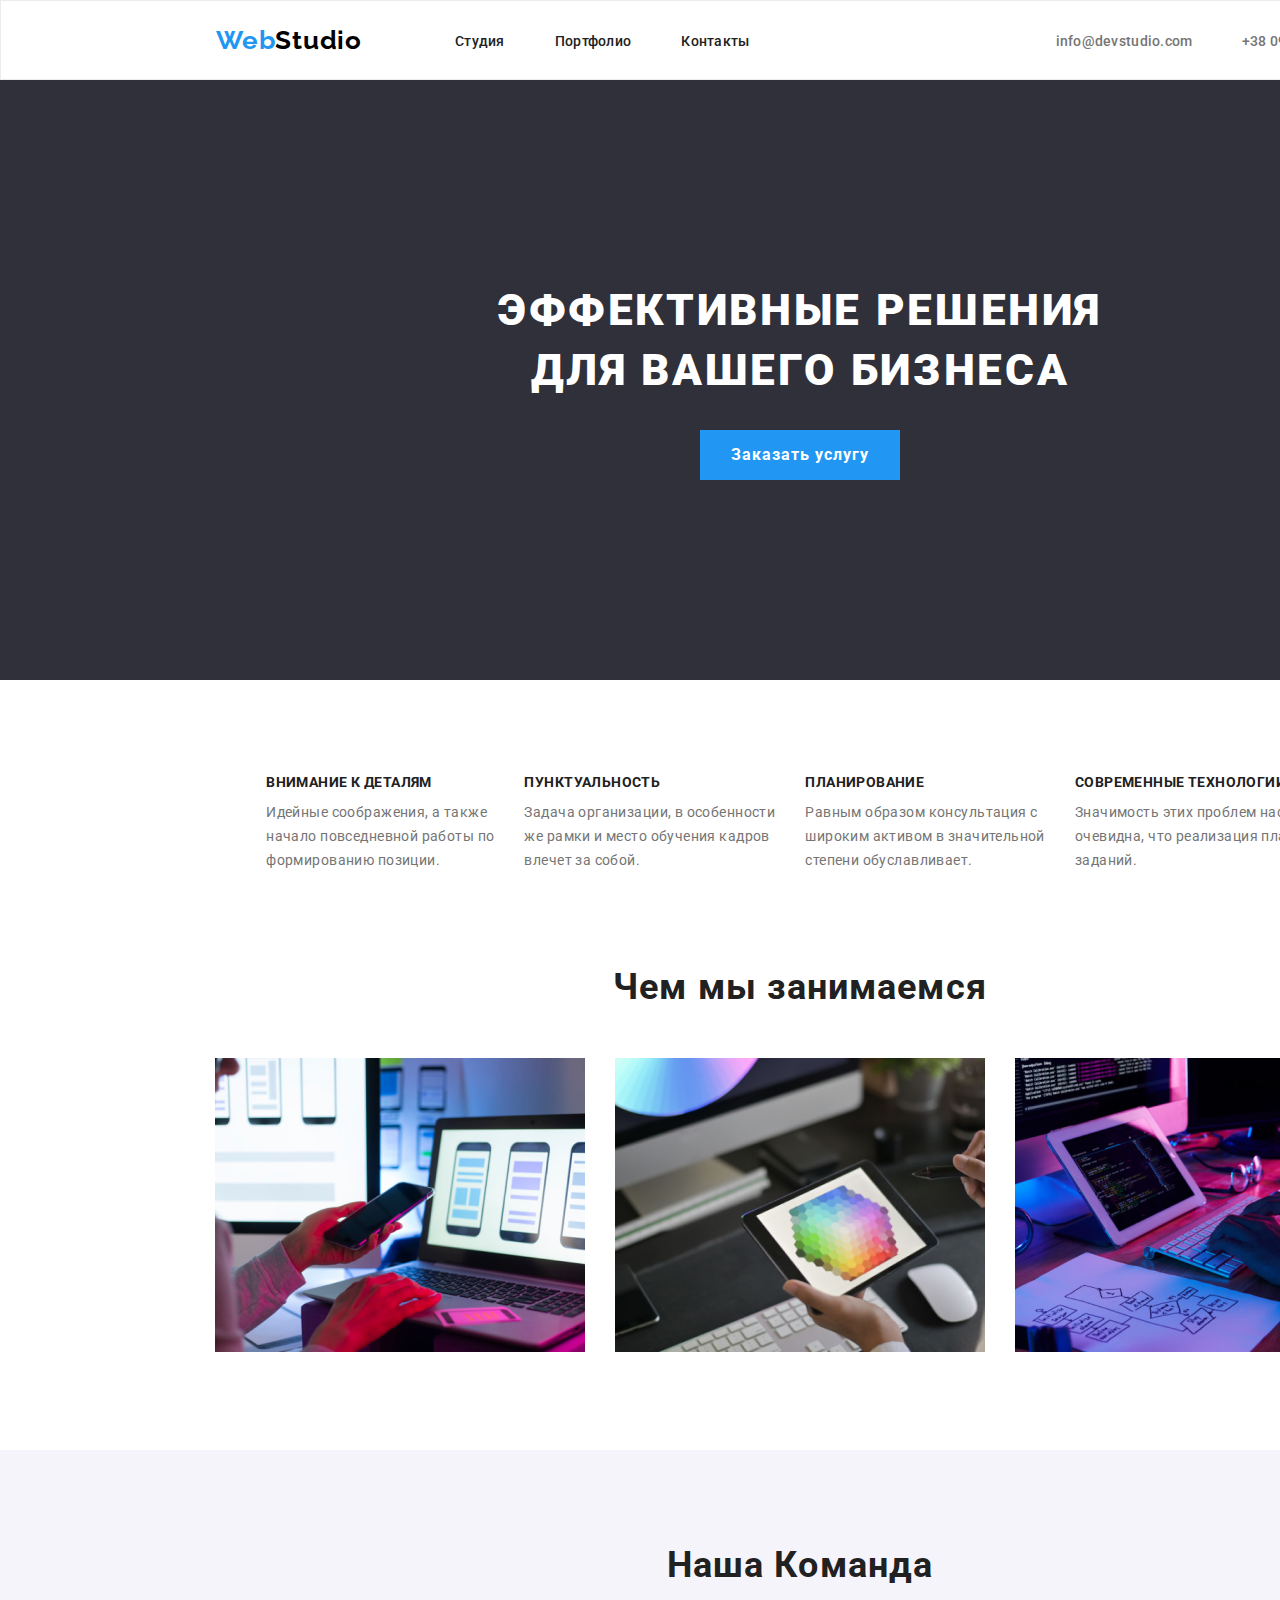
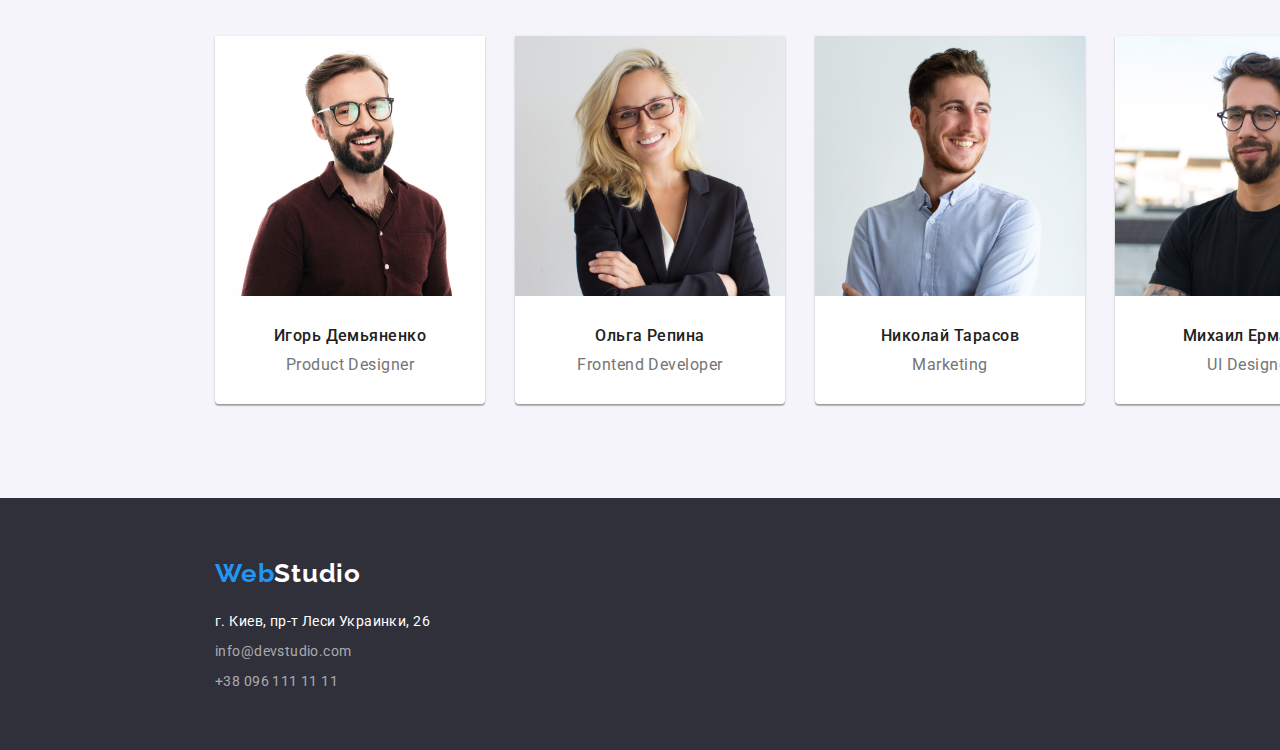
==== index.html @ d089cc6f "Added homework3" ====
<!DOCTYPE html>
<html lang="en">
<head>
    <meta charset="UTF-8">
    <meta name="viewport" content="width=device-width, initial-scale=1.0">
    <link href="./css/styles.css" rel="stylesheet">
    <link href="https://fonts.googleapis.com/css2?family=Roboto:wght@500&display=swap" rel="stylesheet">
    <link href="https://fonts.googleapis.com/css2?family=Oleo+Script&display=swap" rel="stylesheet">
    <link href="https://fonts.googleapis.com/css2?family=Raleway:wght@700&display=swap" rel="stylesheet">
    <link href="https://fonts.googleapis.com/css2?family=Raleway:wght@700&display=swap" rel="stylesheet">
    <link href="https://fonts.googleapis.com/css2?family=Roboto:wght@900&display=swap" rel="stylesheet">
    <link href="https://fonts.googleapis.com/css2?family=Roboto:wght@700;900&display=swap" rel="stylesheet">
    <title>Студия</title>
</head>
<body>
    <header class="flex-container">
        <nav class="nav">
            <div class="whole-logo">
            <a class="logo1" href="#">Web<span class="logo2">Studio</span></a>
            </div>
            <ul class="menu">
                <li class="flex-item"><a class="menu-item" href="./index.html">Студия</a></li>
                <li class="flex-item"><a class="menu-item" href="./portfolio.html">Портфолио</a></li>
                <li class="flex-item"><a class="menu-item" href="#">Контакты</a></li>
            </ul>
        </nav>
            <address class="adr">
                <a class="contact" href="mailto:info@devstudio.com">info@devstudio.com</a>
                <a class="contact" href="tel:+380961111111">+38 096 111 11 11</a>
            </address>
    </header>
    <main>
        <section class="intro-section">
            <h1 class="title-h1">Эффективные решения для вашего бизнеса</h1>
            <!-- <h1 class="title-h1">для вашего бизнеса</h1> -->
            <div class="service">
                <a class="sub-service" href="#">Заказать услугу</a>
            </div>
        </section>
        <section class="inform">
            <ul class="paragraph">
                <li class="sub-para">
                    <h3 class="title-h3">Внимание к деталям</h3>
                    <p class="text0">Идейные соображения, а также<br> начало повседневной работы по <br> формированию позиции.</p>
                </li>
                <li class="sub-para">
                    <h3 class="title-h3">Пунктуальность</h3>
                    <p class="text0">Задача организации, в особенности <br> же рамки и место обучения кадров <br> влечет за собой.</p>
                </li>
                <li class="sub-para">
                    <h3 class="title-h3">Планирование</h3>
                    <p class="text0">Равным образом консультация с <br> широким активом в значительной <br> степени обуславливает.</p>
                </li>
                <li class="sub-para">
                    <h3 class="title-h3">Современные технологии</h3>
                    <p class="text0">Значимость этих проблем настолько <br> очевидна, что реализация плановых <br> заданий.</p>
                </li>
            </ul>
        </section>
        <section>
            <h2 class="h21">Чем мы занимаемся</h2>
            <ul class="our-deals">
                <li class="images"><img src="./img/1img.png" alt="img1" width="370" height="294"></li>
                <li class="images"><img src="./img/2img.png" alt="img2" width="370" height="294"></li>
                <li class="images"><img src="./img/3img.png" alt="img3" width="370" height="294"></li>
            </ul>
        </section>
        <section class="team">
            <h2 class="h22">Наша Команда</h2>
            <ul class="our-team">
                <li class="team-member">
                    <img src="./img/p1.png" alt="Product Designer" width="270" height="260">
                    <p class="text1">Игорь Демьяненко</p>
                    <p class="text2">Product Designer</p>
                </li>
                <li class="team-member">
                    <img src="./img/p2.png" alt="Frontend Developer" width="270" height="260">
                    <p class="text1">Ольга Репина</p>
                    <p class="text2">Frontend Developer</p>
                </li class="team-member">
                <li class="team-member">
                    <img src="./img/p3.png" alt="Marketing" width="270" height="260">
                    <p class="text1">Николай Тарасов</p>
                    <p class="text2">Marketing</p>
                </li>
                <li class="team-member">
                    <img src="./img/p4.png" alt="UI Designer" width="270" height="260">
                    <p class="text1">Михаил Ермаков</p>
                    <p class="text2">UI Designer</p>
                </li>
            </ul>
        </section>
    </main>
<footer class="footer">
    <a class="logo1" href="#">Web<span class="logo3">Studio</span></a>
    <div>
    <address class="adr44">
        <p class="span1"><a class="footer-position" href="https://www.google.com/maps/place/Lesi+Ukrainky+Blvd,+26,+Kyiv,
        +02000/@50.4265482,30.5381875,18.25z/data=!4m5!3m4!1s0x40d4cf0e03
        3ecbe9:0x57a4dffefec77da0!8m2!3d50.4265807!4d30.5383859" target="_blank">г. Киев, пр-т Леси Украинки, 26</a></p>
        <p class="span1"><a class="footer-item" href="mailto:info@devstudio.com">info@devstudio.com</a></p>
        <p class="span1"><a class="footer-item" href="tel:+380961111111">+38 096 111 11 11</a></p>
    </address>
</div>
</footer>
</body>
</html>
---- css/styles.css ----
*{
    margin: 0;
    padding: 0;
    box-sizing: border-box;
}
:root{
  --accent-color: #2196F3;
  --main-color: #FFFFFF;
  --background-color: #E5E5E5;
  --second-color: #757575;
  --accent-font: 'Oleo Script', cursive;
  --main-font: 'Roboto', sans-serif;
  --logo-font: 'Raleway', sans-serif;
  --footer-color: #2F303A;
  --black-color: #212121;
  --button-color: #F5F4FA;
}

/* Стили к странице Студия */
body{
    font-family: var(--main-font);
    text-decoration: none;
    /* width: 1600px; */
}
.intro-section{
    display: flex;
    flex-direction: column;
    background: var(--footer-color);
    width: 1600px;
    height: 600px;
    align-items: center;
    justify-content: center;
    padding-top: 200px;
    padding-bottom: 200px;
}
.title-h1{
    text-align: center;
    width: 696px;
    height: 120px;
    font-weight: 900;
    font-size: 44px;
    line-height: 60px;
    letter-spacing: 0.06em;
    text-transform: uppercase;
    color: var(--main-color);
}
.service{
    text-align: center;
    margin-top: 30px;
    width: 200px;
    height: 50px;
    padding: 10px;
    background-color: var(--accent-color);
}
.sub-service{
    text-align: center;
    font-size: 16px;
    line-height: 30px;
    font-weight: 700;
    letter-spacing: 0.06em;
    color: var(--main-color);
}
.service:hover{
    border: 1px solid rgba(0, 0, 0, 0.15);
    box-shadow: 0px 4px 4px rgba(0, 0, 0, 0.15);
}
.title-h3{
    color: var(--black-color);
    font-weight: 700;
    font-size: 14px;
    line-height: 16px;
    letter-spacing: 0.03em;
    text-transform: uppercase;
}
.text0{
    color: var(--second-color);
    font-weight: 400;
    font-size: 14px;
    line-height: 24px;
    letter-spacing: 0.03em;
}

.h21,
.h22{
    height: 42px;
    margin-bottom: 50px;
    font-weight: 700;
    font-size: 36px; 
    line-height: 42px;
    font-style: normal;
    text-align: center;
    letter-spacing: 0.03em;
    color: var(--black-color);
}
.text1{
    font-weight: 500;
    font-size: 16px;
    line-height: 19px;
    letter-spacing: 0.03em;
    color: var(--black-color);
    margin-top: 30px;
    text-align: center;
}
.text2{
    font-size: 16px;
    line-height: 19px;
    letter-spacing: 0.03em;
    color: var(--second-color);
    margin-bottom: 30px;
    text-align: center;
    margin-top: 10px;
}
.footer{
    background: var(--footer-color);
    width: 1600px;
    height: 252px;
    padding-right: 1154px;
    display: flex;
    flex-direction: column;
    justify-content: space-between;
}
footer p:nth-child(n+2){
    margin-top: 9px;
}
footer a{
    margin-bottom: 20px;
}
a{
    text-decoration: none;
}
.logo1{
    font-family: var(--logo-font);
    color: var(--accent-color);
    font-size: 26px;
    line-height: 31px;
    font-weight: 700;
    letter-spacing: 0.03em;
}
.logo2{
    color: black;
    margin-right: 68px;
}
.logo3{
    color: var(--main-color);
}
.menu-item:hover{
    color: var(--accent-color);
}
.menu-item{
    font-family: var(--main-font);
    color: var(--black-color);
    font-style: normal;
    font-weight: 500;
    font-size: 14px;
    line-height: 16px;
    letter-spacing: 0.02em;
    text-decoration: none;
    margin-top: 32px;
    margin-bottom: 32px;
    margin-left: 25px;
    margin-right: 25px;
}
.contact{
    font-family: var(--main-font);
    color: var(--second-color);
    font-style: normal;
    font-weight: 500;
    font-size: 14px;
    line-height: 16px;
    letter-spacing: 0.02em;
    text-decoration: none;
    margin-top: 32px;
    margin-bottom: 32px;
}
.contact:hover{
    color: var(--accent-color);
}
.button:hover{
    background: #2196F3;
    box-shadow: 0px 3px 1px rgba(0, 0, 0, 0.1), 0px 1px 2px rgba(0, 0, 0, 0.08), 0px 2px 2px rgba(0, 0, 0, 0.12);
}
.button{
    padding: 6px;
    height: 38px;
    background: var(--button-color);
    border-radius: 4px;
    text-align: center;
    margin-right: 4px;
    margin-left: 4px;
}
.li1{
    width: 73px;
}
.li2{
    width: 128px;
}
.li3{
    width: 145px;
}
.li4{
    width: 103px;
}
.li5{
    width: 130px;
} 
.butt:hover{
    color: var(--main-color);
}
.butt{
    font-family: var(--main-font);
    color: var(--black-color);
    font-size: 16px;
    line-height: 26px;
    font-weight: 500;
}
.text{
    color: var(--black-color);
    width: 322px;
    height: 36px;
    font-family: var(--main-font);
    font-weight: 700;
    font-size: 18px;
    line-height: 36px;
    letter-spacing: 0.06em;
    margin-top: 20px;
    margin-right: 24px;
    margin-left: 24px;
    text-align: left;
}
.sub-text{
    font-family: var(--main-font);
    color: var(--second-color);
    width: 322px;
    height: 30px;
    font-style: normal;
    font-weight: 400;
    font-size: 16px;
    line-height: 30px;
    letter-spacing: 0.03em;
    margin-bottom: 20px;
    margin-right: 24px;
    margin-left: 24px;
    text-align: left;
}

.blank{
    background-color: var(--main-color);
    border: 1px solid #EEEEEE;
    list-style-type: none;
    width: 370px;
    height: 404px;
}
.span,
.span1{
    width: 231px;
    height: 21px;
    text-decoration: none;
    font-family: var(--main-font);
    font-style: normal;
    font-weight: 400;
    font-size: 14px;
    line-height: 24px;
    letter-spacing: 0.03em;
    text-align: left
}
.footer-item{
    color: rgba(255, 255, 255, 0.6);
    text-decoration: none;
}
.footer-position{
    color: var(--main-color);
    text-decoration: none;
}


/* Строение Шапки */
.flex-container{
    border: 1px solid #ECECEC;
    width: 1600px;
    height: 80px;
    display: flex;
    flex-direction: row;
    background: var(--main-color);
    padding-left: 215px;
    padding-right: 165px;
}
.nav{
    display: flex;
}
.whole-logo{
    display: flex;
    margin-top: 24px;
    margin-bottom: 25px;
}
.menu{
    display: flex;
    list-style-type: none;
    justify-content: space-between;
    margin-right: 281px;
}
.adr{
    width: 307px;
    display: flex;
    justify-content: space-between;
}
.flex-item{
    display: flex;
}

/* Кнопки фильтра */
.buttons{
    display: flex;
    justify-content: center;
    list-style-type: none;
}
.buttons-section{
    width: 1600px;
    height: 182px;
    display: flex;
    flex-direction: column;
    justify-content: center;
    padding-top: 50px ;
}
.content{
    width: 1600px;
    background-color: var(--main-color);
    padding-right: 215px;
    padding-left: 215px;
}
.content-section{
    height: 1310px;
    width: 1170px;
    display: flex;
    flex-wrap: wrap;
    justify-content: space-between;
}
.footer{
    padding-bottom: 60px;
    padding-left: 215px;
    padding-top: 60px;
}

main{
    width: 1600px;
}


/* Информационная панель */

.inform{
    width: 1600px;
    display: flex;
    justify-content: center;
    margin-top: 94px;
    margin-bottom: 94px;
}
.paragraph{
    display: flex;
    align-items: center;
    list-style-type: none;
}
.sub-para{
    text-align: left;
    margin-right: 30px;
}
.title-h3{
    margin-bottom: 10px;
}
.sub-para:last-child{
    margin-right: 0px;
}


/* Чем мы занимаемся */

.our-deals{
    display: flex;
    flex-direction: row;
    justify-content: center;
    list-style-type: none;
}
.images{
    margin-right: 30px;
    margin-bottom: 94px;
}
.images:last-child{
    margin-right: 0px;
}

/* НАША КОМАНДА */

.team{
    background: var(--button-color);
    padding-top: 94px;
}
.our-team{
    display: flex;
    list-style-type: none;
    justify-content: center;
}
.team-member{
    display: flex;
    flex-direction: column;
    align-items: center;
    width: 270px;
    height: 368px;
    background: #FFFFFF;
    box-shadow: 0px 1px 3px rgba(0, 0, 0, 0.12), 0px 1px 1px rgba(0, 0, 0, 0.14), 0px 2px 1px rgba(0, 0, 0, 0.2);
    border-radius: 0px 0px 4px 4px;
    margin-bottom: 94px;
    margin-right: 30px;
}
.team-member:last-child{
    margin-right: 0px;
}
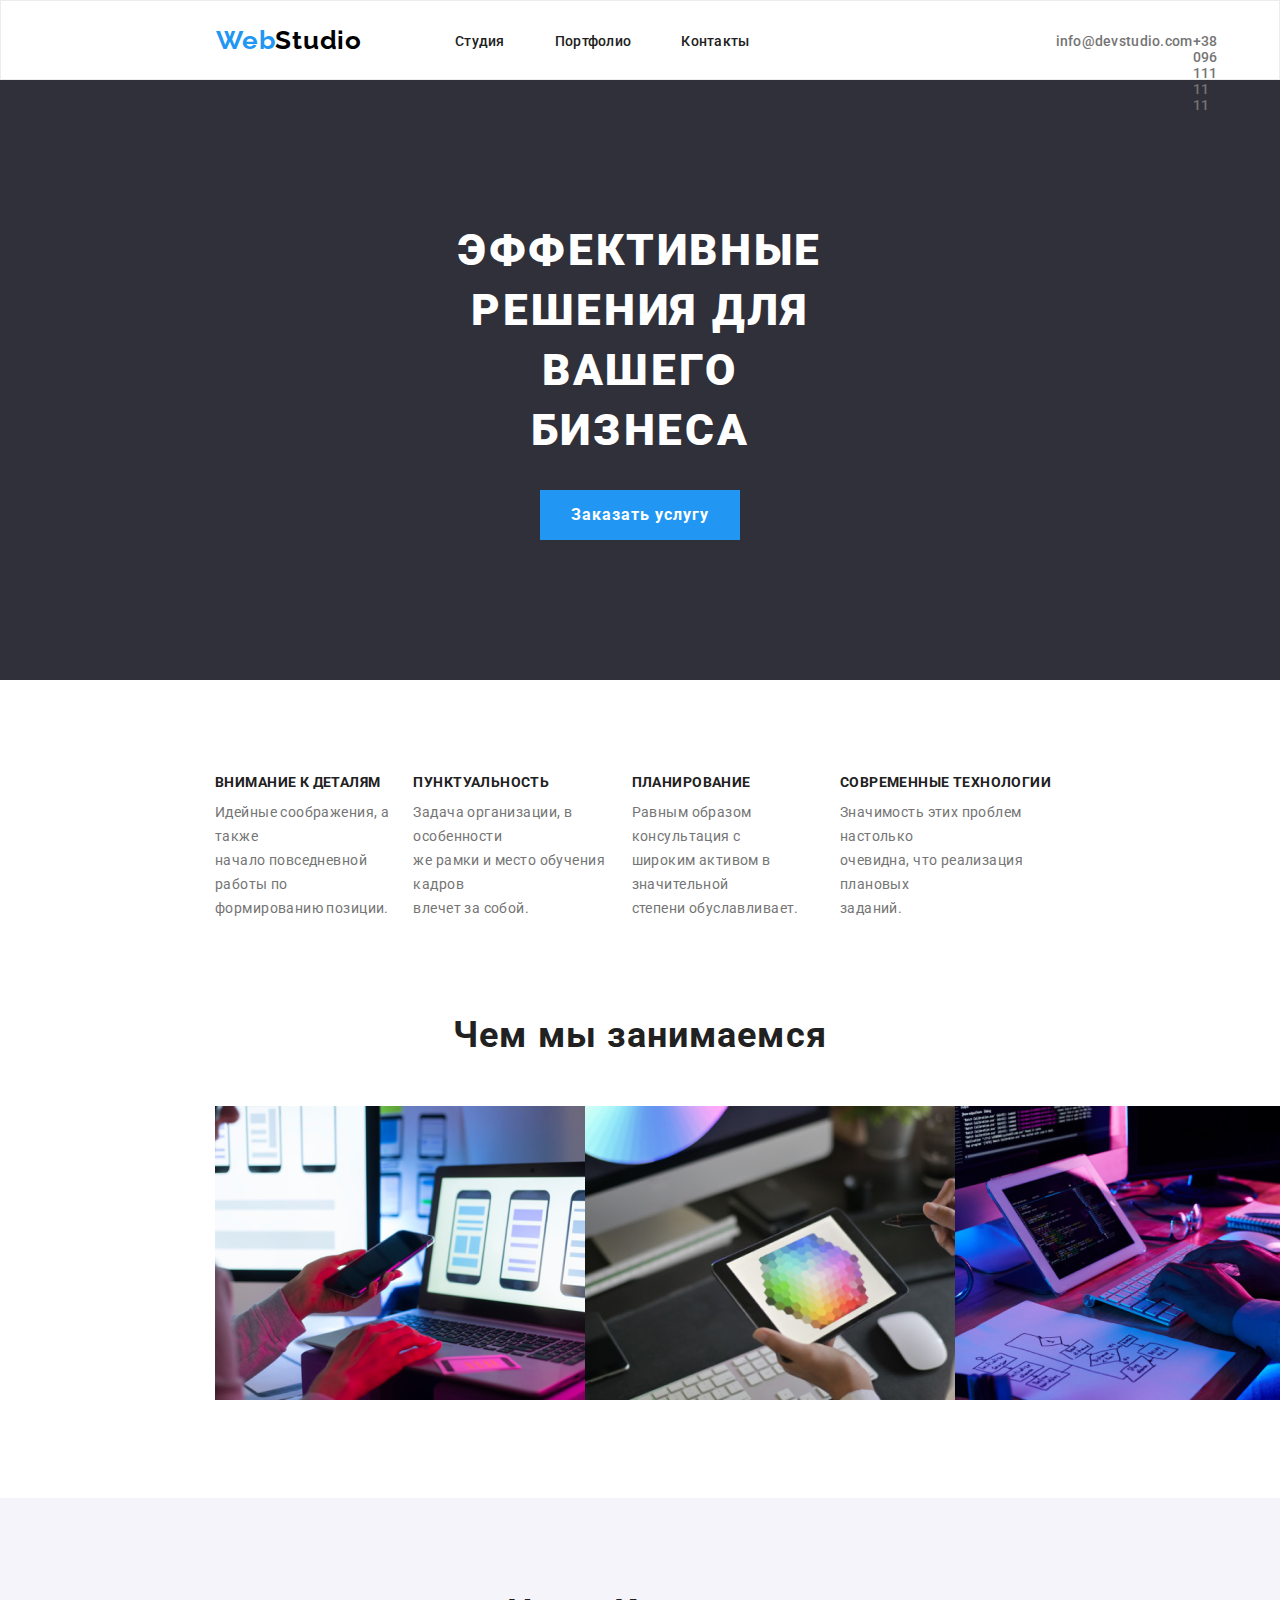
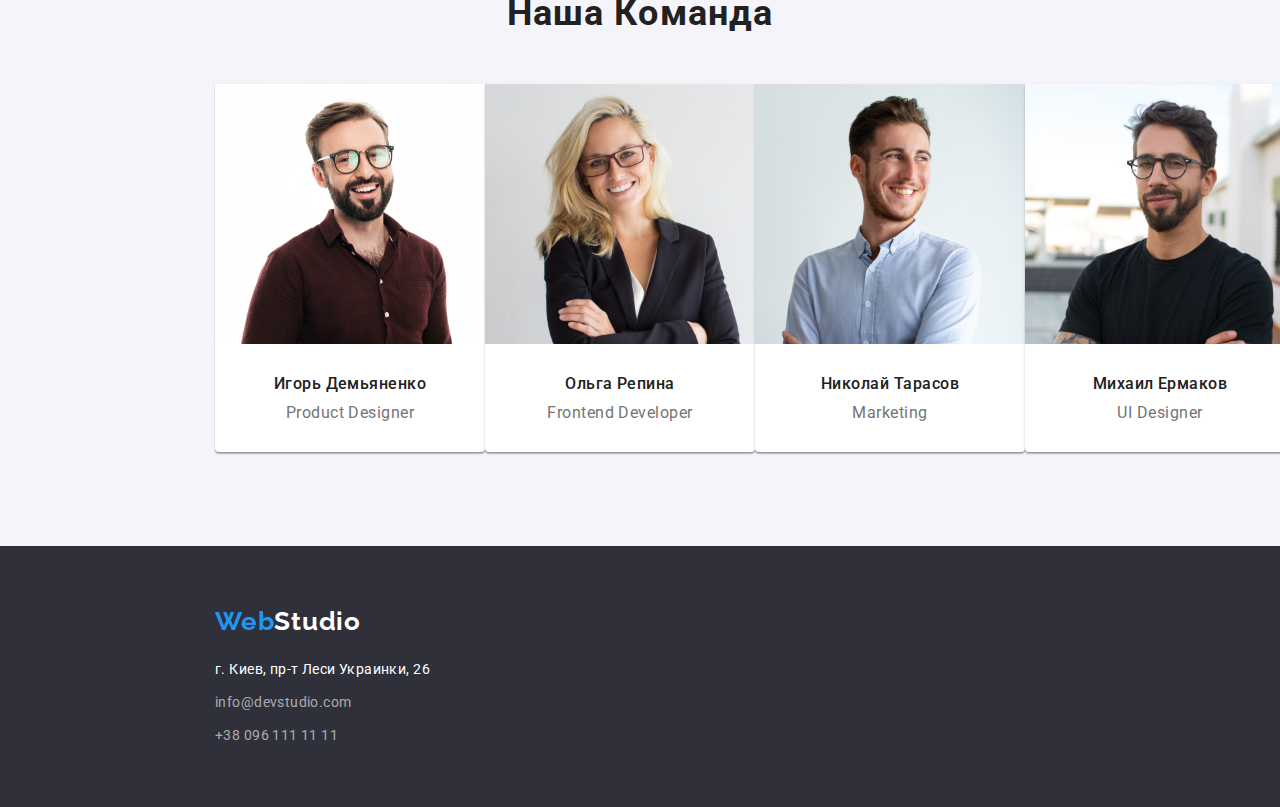
==== commit f1467dfd: "fixed" ====
--- a/index.html
+++ b/index.html
@@ -32,7 +32,6 @@
     <main>
         <section class="intro-section">
             <h1 class="title-h1">Эффективные решения для вашего бизнеса</h1>
-            <!-- <h1 class="title-h1">для вашего бизнеса</h1> -->
             <div class="service">
                 <a class="sub-service" href="#">Заказать услугу</a>
             </div>
@@ -57,7 +56,7 @@
                 </li>
             </ul>
         </section>
-        <section>
+        <section class="deals">
             <h2 class="h21">Чем мы занимаемся</h2>
             <ul class="our-deals">
                 <li class="images"><img src="./img/1img.png" alt="img1" width="370" height="294"></li>
@@ -91,17 +90,19 @@
             </ul>
         </section>
     </main>
-<footer class="footer">
-    <a class="logo1" href="#">Web<span class="logo3">Studio</span></a>
-    <div>
-    <address class="adr44">
-        <p class="span1"><a class="footer-position" href="https://www.google.com/maps/place/Lesi+Ukrainky+Blvd,+26,+Kyiv,
-        +02000/@50.4265482,30.5381875,18.25z/data=!4m5!3m4!1s0x40d4cf0e03
-        3ecbe9:0x57a4dffefec77da0!8m2!3d50.4265807!4d30.5383859" target="_blank">г. Киев, пр-т Леси Украинки, 26</a></p>
-        <p class="span1"><a class="footer-item" href="mailto:info@devstudio.com">info@devstudio.com</a></p>
-        <p class="span1"><a class="footer-item" href="tel:+380961111111">+38 096 111 11 11</a></p>
-    </address>
-</div>
-</footer>
+    <footer class="footer">
+        <div class="footer-container">
+            <div class="whole-logo2">
+            <a class="logo1" href="#">Web<span class="logo3">Studio</span></a>
+            </div>
+        <address>
+            <p class="span1"><a class="footer-position" href="https://www.google.com/maps/place/Lesi+Ukrainky+Blvd,+26,+Kyiv,
+            +02000/@50.4265482,30.5381875,18.25z/data=!4m5!3m4!1s0x40d4cf0e03
+            3ecbe9:0x57a4dffefec77da0!8m2!3d50.4265807!4d30.5383859" target="_blank">г. Киев, пр-т Леси Украинки, 26</a></p>
+            <p class="span1"><a class="footer-item" href="mailto:info@devstudio.com">info@devstudio.com</a></p>
+            <p class="span1"><a class="footer-item" href="tel:+380961111111">+38 096 111 11 11</a></p>
+        </address>
+        </div>
+    </footer>
 </body>
 </html>--- a/css/styles.css
+++ b/css/styles.css
@@ -20,23 +20,23 @@
 body{
     font-family: var(--main-font);
     text-decoration: none;
-    /* width: 1600px; */
 }
 .intro-section{
     display: flex;
     flex-direction: column;
     background: var(--footer-color);
-    width: 1600px;
     height: 600px;
     align-items: center;
     justify-content: center;
     padding-top: 200px;
     padding-bottom: 200px;
+    padding-left: 452px;
+    padding-right: 452px;
 }
 .title-h1{
     text-align: center;
-    width: 696px;
-    height: 120px;
+    /* width: 696px; */
+    /* height: 120px; */
     font-weight: 900;
     font-size: 44px;
     line-height: 60px;
@@ -79,11 +79,20 @@
     line-height: 24px;
     letter-spacing: 0.03em;
 }
-
-.h21,
+.h21{
+    height: 42px;
+    font-weight: 700;
+    font-size: 36px; 
+    line-height: 42.2px;
+    font-style: normal;
+    text-align: center;
+    letter-spacing: 0.03em;
+    color: var(--black-color);
+
+}
+
 .h22{
     height: 42px;
-    margin-bottom: 50px;
     font-weight: 700;
     font-size: 36px; 
     line-height: 42px;
@@ -110,11 +119,13 @@
     text-align: center;
     margin-top: 10px;
 }
+.footer-container{
+    padding-left: 215px;
+}
 .footer{
     background: var(--footer-color);
-    width: 1600px;
-    height: 252px;
-    padding-right: 1154px;
+    padding-bottom: 60px;
+    padding-top: 60px;
     display: flex;
     flex-direction: column;
     justify-content: space-between;
@@ -213,6 +224,12 @@
     line-height: 26px;
     font-weight: 500;
 }
+.description{
+    padding-left: 24px;
+    padding-right: 24px;
+    padding-bottom: 20px;
+    padding-top: 20px;
+}
 .text{
     color: var(--black-color);
     width: 322px;
@@ -222,9 +239,6 @@
     font-size: 18px;
     line-height: 36px;
     letter-spacing: 0.06em;
-    margin-top: 20px;
-    margin-right: 24px;
-    margin-left: 24px;
     text-align: left;
 }
 .sub-text{
@@ -237,9 +251,6 @@
     font-size: 16px;
     line-height: 30px;
     letter-spacing: 0.03em;
-    margin-bottom: 20px;
-    margin-right: 24px;
-    margin-left: 24px;
     text-align: left;
 }
 
@@ -250,10 +261,13 @@
     width: 370px;
     height: 404px;
 }
+.blank:nth-child(-n+6){
+    margin-bottom: 30px;
+}
 .span,
 .span1{
-    width: 231px;
-    height: 21px;
+    /* width: 231px;
+    height: 21px; */
     text-decoration: none;
     font-family: var(--main-font);
     font-style: normal;
@@ -261,7 +275,7 @@
     font-size: 14px;
     line-height: 24px;
     letter-spacing: 0.03em;
-    text-align: left
+    text-align: left;
 }
 .footer-item{
     color: rgba(255, 255, 255, 0.6);
@@ -276,7 +290,6 @@
 /* Строение Шапки */
 .flex-container{
     border: 1px solid #ECECEC;
-    width: 1600px;
     height: 80px;
     display: flex;
     flex-direction: row;
@@ -292,6 +305,9 @@
     margin-top: 24px;
     margin-bottom: 25px;
 }
+.whole-logo2{
+    margin-bottom: 20px;
+}
 .menu{
     display: flex;
     list-style-type: none;
@@ -307,14 +323,14 @@
     display: flex;
 }
 
-/* Кнопки фильтра */
+
+/* Кнопки фильтра (Portfolio) */
 .buttons{
     display: flex;
     justify-content: center;
     list-style-type: none;
 }
 .buttons-section{
-    width: 1600px;
     height: 182px;
     display: flex;
     flex-direction: column;
@@ -322,69 +338,51 @@
     padding-top: 50px ;
 }
 .content{
-    width: 1600px;
     background-color: var(--main-color);
     padding-right: 215px;
     padding-left: 215px;
+    padding-bottom: 94px;
 }
 .content-section{
-    height: 1310px;
-    width: 1170px;
     display: flex;
     flex-wrap: wrap;
     justify-content: space-between;
 }
-.footer{
-    padding-bottom: 60px;
-    padding-left: 215px;
-    padding-top: 60px;
-}
-
-main{
-    width: 1600px;
-}
-
-
-/* Информационная панель */
+
+
+/* Информационная панель (Студия) */
 
 .inform{
-    width: 1600px;
-    display: flex;
-    justify-content: center;
-    margin-top: 94px;
-    margin-bottom: 94px;
+    padding-top: 94px;
+    padding-bottom: 94px;
+    padding-left: 215px;
+    padding-right: 215px;
 }
 .paragraph{
     display: flex;
-    align-items: center;
+    justify-content: space-between;
     list-style-type: none;
 }
 .sub-para{
     text-align: left;
-    margin-right: 30px;
 }
 .title-h3{
     margin-bottom: 10px;
 }
-.sub-para:last-child{
-    margin-right: 0px;
-}
 
 
 /* Чем мы занимаемся */
-
+.deals{
+    padding-left: 215px;
+    padding-right: 215px;
+    padding-bottom: 94px;
+}
 .our-deals{
     display: flex;
     flex-direction: row;
-    justify-content: center;
-    list-style-type: none;
-}
-.images{
-    margin-right: 30px;
-    margin-bottom: 94px;
-}
-.images:last-child{
-    margin-right: 0px;
+    justify-content: space-between;
+    list-style-type: none;
+    padding-top: 50px;
 }
 
 /* НАША КОМАНДА */
@@ -394,9 +392,13 @@
     padding-top: 94px;
 }
 .our-team{
-    display: flex;
-    list-style-type: none;
-    justify-content: center;
+    padding-top: 50px;
+    padding-bottom: 94px;
+    padding-left: 215px;
+    padding-right: 215px;
+    display: flex;
+    list-style-type: none;
+    justify-content: space-between;
 }
 .team-member{
     display: flex;
@@ -407,8 +409,6 @@
     background: #FFFFFF;
     box-shadow: 0px 1px 3px rgba(0, 0, 0, 0.12), 0px 1px 1px rgba(0, 0, 0, 0.14), 0px 2px 1px rgba(0, 0, 0, 0.2);
     border-radius: 0px 0px 4px 4px;
-    margin-bottom: 94px;
-    margin-right: 30px;
 }
 .team-member:last-child{
     margin-right: 0px;
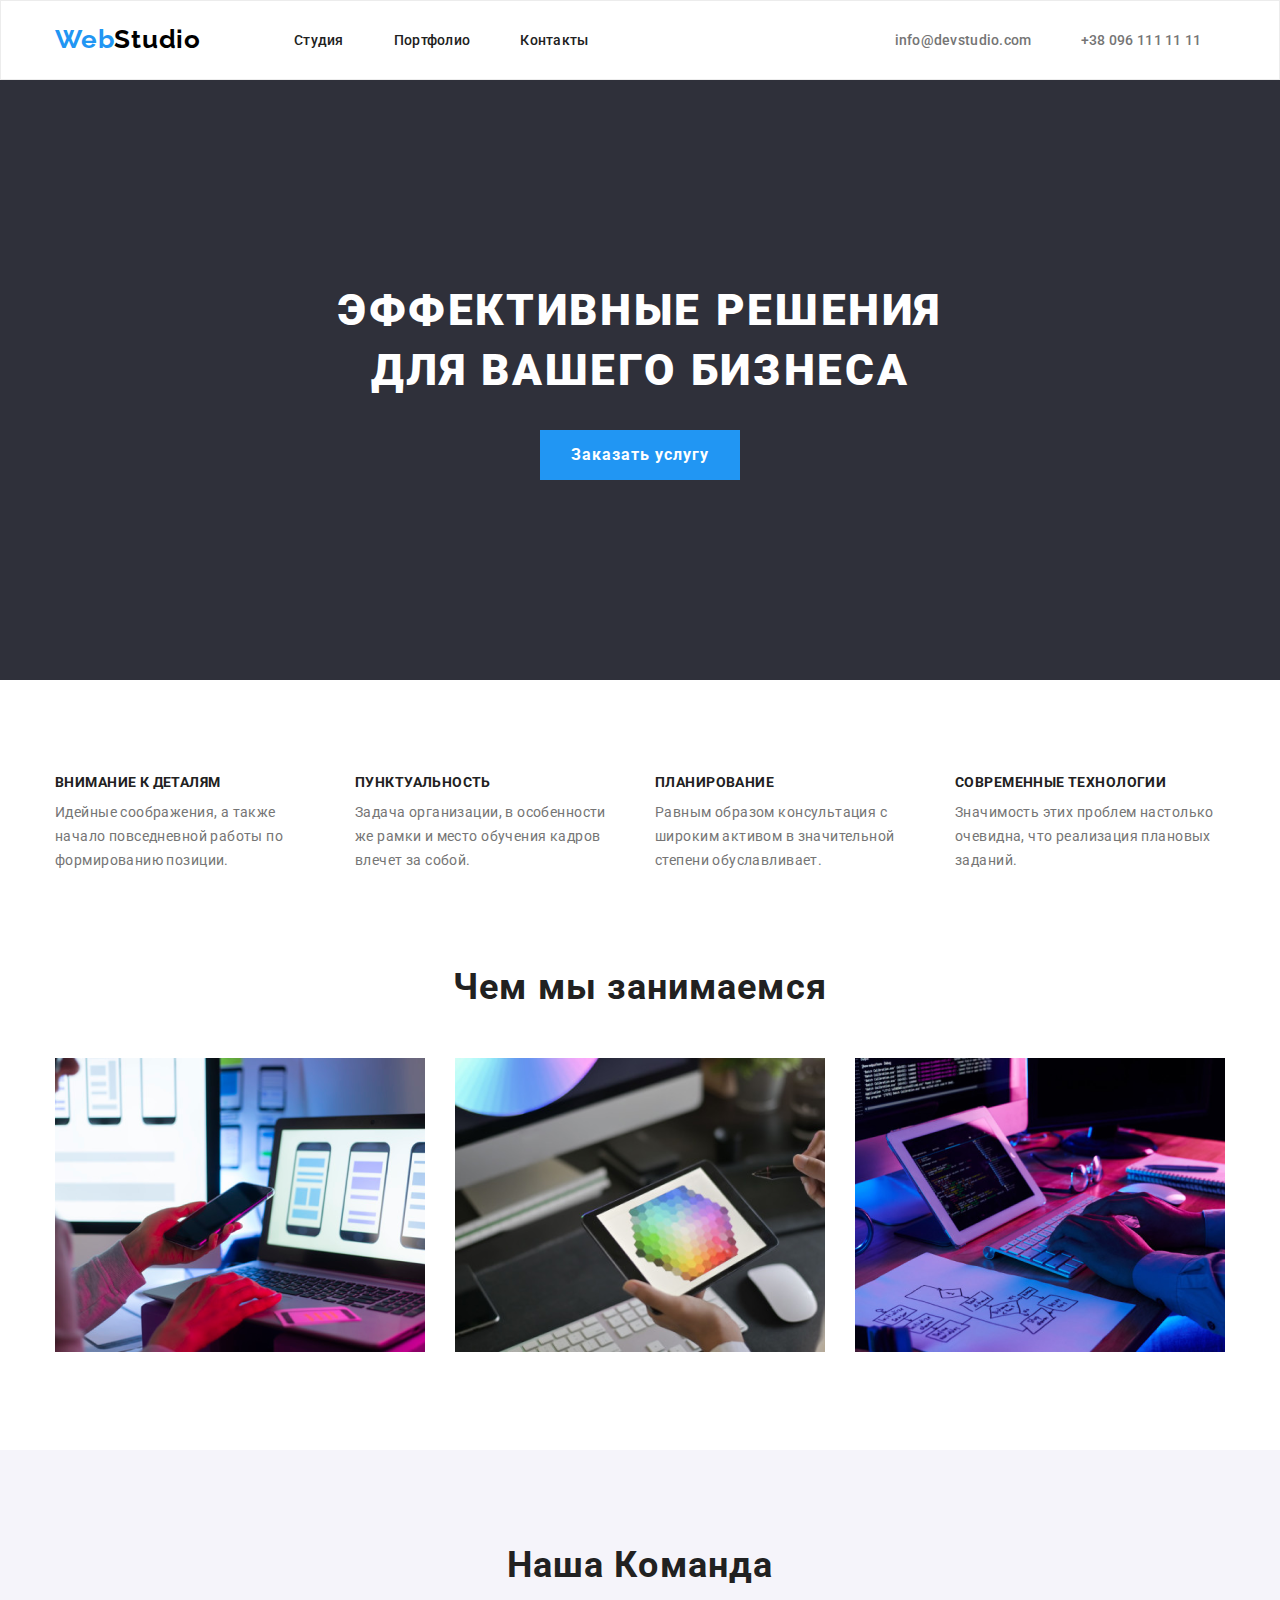
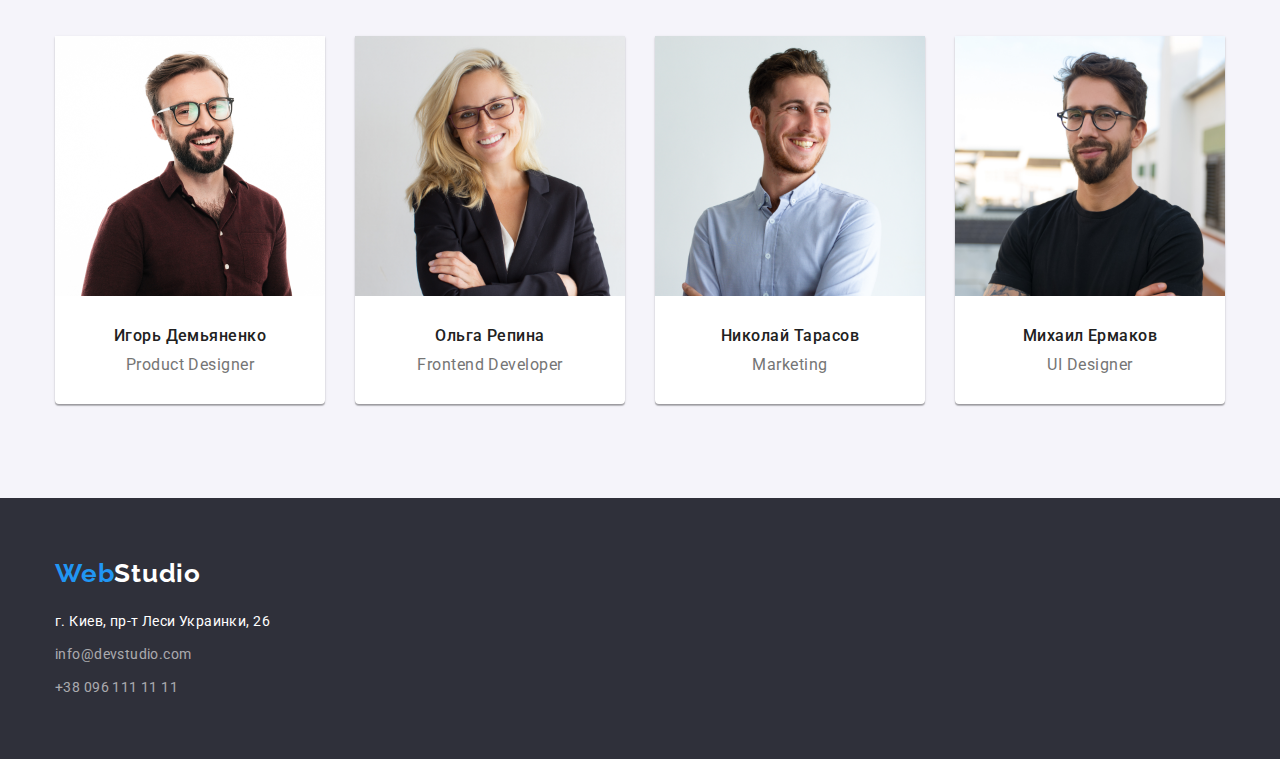
==== commit 9d6c1a8f: "fixed" ====
--- a/index.html
+++ b/index.html
@@ -13,7 +13,8 @@
     <title>Студия</title>
 </head>
 <body>
-    <header class="flex-container">
+    <header class="header-section">
+        <div class="fl-container header">
         <nav class="nav">
             <div class="whole-logo">
             <a class="logo1" href="#">Web<span class="logo2">Studio</span></a>
@@ -28,15 +29,19 @@
                 <a class="contact" href="mailto:info@devstudio.com">info@devstudio.com</a>
                 <a class="contact" href="tel:+380961111111">+38 096 111 11 11</a>
             </address>
+        </div>
     </header>
     <main>
         <section class="intro-section">
+        <div class="fl-container">
             <h1 class="title-h1">Эффективные решения для вашего бизнеса</h1>
             <div class="service">
                 <a class="sub-service" href="#">Заказать услугу</a>
             </div>
+        </div>
         </section>
-        <section class="inform">
+        <section class="inform-section">
+        <div class="fl-container">
             <ul class="paragraph">
                 <li class="sub-para">
                     <h3 class="title-h3">Внимание к деталям</h3>
@@ -55,16 +60,20 @@
                     <p class="text0">Значимость этих проблем настолько <br> очевидна, что реализация плановых <br> заданий.</p>
                 </li>
             </ul>
+        </div>
         </section>
-        <section class="deals">
+        <section class="deals-section">
+        <div class="fl-container">
             <h2 class="h21">Чем мы занимаемся</h2>
             <ul class="our-deals">
                 <li class="images"><img src="./img/1img.png" alt="img1" width="370" height="294"></li>
                 <li class="images"><img src="./img/2img.png" alt="img2" width="370" height="294"></li>
                 <li class="images"><img src="./img/3img.png" alt="img3" width="370" height="294"></li>
             </ul>
+        </div>
         </section>
-        <section class="team">
+        <section class="team-section">
+        <div class="fl-container">
             <h2 class="h22">Наша Команда</h2>
             <ul class="our-team">
                 <li class="team-member">
@@ -88,9 +97,11 @@
                     <p class="text2">UI Designer</p>
                 </li>
             </ul>
+        </div>
         </section>
     </main>
-    <footer class="footer">
+    <footer class="footer-section">
+        <div class="fl-container">
         <div class="footer-container">
             <div class="whole-logo2">
             <a class="logo1" href="#">Web<span class="logo3">Studio</span></a>
@@ -103,6 +114,7 @@
             <p class="span1"><a class="footer-item" href="tel:+380961111111">+38 096 111 11 11</a></p>
         </address>
         </div>
+    </div>
     </footer>
 </body>
 </html>--- a/css/styles.css
+++ b/css/styles.css
@@ -15,8 +15,6 @@
   --black-color: #212121;
   --button-color: #F5F4FA;
 }
-
-/* Стили к странице Студия */
 body{
     font-family: var(--main-font);
     text-decoration: none;
@@ -30,13 +28,10 @@
     justify-content: center;
     padding-top: 200px;
     padding-bottom: 200px;
-    padding-left: 452px;
-    padding-right: 452px;
 }
 .title-h1{
     text-align: center;
-    /* width: 696px; */
-    /* height: 120px; */
+    width: 696px;
     font-weight: 900;
     font-size: 44px;
     line-height: 60px;
@@ -90,7 +85,6 @@
     color: var(--black-color);
 
 }
-
 .h22{
     height: 42px;
     font-weight: 700;
@@ -120,15 +114,18 @@
     margin-top: 10px;
 }
 .footer-container{
-    padding-left: 215px;
-}
-.footer{
+
+    width: 1170px;
+    display: flex;
+    flex-direction: column;
+    align-content: center ;
+}
+.footer-section{
     background: var(--footer-color);
     padding-bottom: 60px;
     padding-top: 60px;
-    display: flex;
-    flex-direction: column;
-    justify-content: space-between;
+    /* display: flex;
+    justify-content: center; */
 }
 footer p:nth-child(n+2){
     margin-top: 9px;
@@ -253,7 +250,6 @@
     letter-spacing: 0.03em;
     text-align: left;
 }
-
 .blank{
     background-color: var(--main-color);
     border: 1px solid #EEEEEE;
@@ -266,8 +262,6 @@
 }
 .span,
 .span1{
-    /* width: 231px;
-    height: 21px; */
     text-decoration: none;
     font-family: var(--main-font);
     font-style: normal;
@@ -285,17 +279,10 @@
     color: var(--main-color);
     text-decoration: none;
 }
-
-
-/* Строение Шапки */
-.flex-container{
+.header-section{
     border: 1px solid #ECECEC;
     height: 80px;
-    display: flex;
-    flex-direction: row;
     background: var(--main-color);
-    padding-left: 215px;
-    padding-right: 165px;
 }
 .nav{
     display: flex;
@@ -322,48 +309,48 @@
 .flex-item{
     display: flex;
 }
-
-
-/* Кнопки фильтра (Portfolio) */
 .buttons{
     display: flex;
     justify-content: center;
     list-style-type: none;
 }
 .buttons-section{
-    height: 182px;
-    display: flex;
-    flex-direction: column;
-    justify-content: center;
-    padding-top: 50px ;
+    display: flex;
+    flex-direction: column;
+    justify-content: center;
+    padding-top: 50px;
+    padding-bottom: 50px;
 }
 .content{
+    display: flex;
     background-color: var(--main-color);
-    padding-right: 215px;
-    padding-left: 215px;
+    justify-content: center;
     padding-bottom: 94px;
 }
 .content-section{
+    /* max-width: 1170px; */
     display: flex;
     flex-wrap: wrap;
     justify-content: space-between;
 }
 
 
-/* Информационная панель (Студия) */
-
-.inform{
+
+.inform-section{
     padding-top: 94px;
     padding-bottom: 94px;
-    padding-left: 215px;
-    padding-right: 215px;
 }
 .paragraph{
+    align-items: center;
     display: flex;
     justify-content: space-between;
     list-style-type: none;
 }
+.sub-para:nth-child(-n+3){
+    margin-right: 30px;
+}
 .sub-para{
+    width: 270px;
     text-align: left;
 }
 .title-h3{
@@ -371,34 +358,32 @@
 }
 
 
-/* Чем мы занимаемся */
-.deals{
-    padding-left: 215px;
-    padding-right: 215px;
+
+.deals-section{
     padding-bottom: 94px;
 }
 .our-deals{
     display: flex;
     flex-direction: row;
-    justify-content: space-between;
+    justify-content: center;
     list-style-type: none;
     padding-top: 50px;
 }
-
-/* НАША КОМАНДА */
-
-.team{
+.images:nth-child(-n+2){
+    margin-right: 30px;
+}
+
+
+.team-section{
     background: var(--button-color);
     padding-top: 94px;
+    padding-bottom: 94px;
 }
 .our-team{
     padding-top: 50px;
-    padding-bottom: 94px;
-    padding-left: 215px;
-    padding-right: 215px;
-    display: flex;
-    list-style-type: none;
-    justify-content: space-between;
+    display: flex;
+    list-style-type: none;
+    justify-content: center;
 }
 .team-member{
     display: flex;
@@ -410,8 +395,49 @@
     box-shadow: 0px 1px 3px rgba(0, 0, 0, 0.12), 0px 1px 1px rgba(0, 0, 0, 0.14), 0px 2px 1px rgba(0, 0, 0, 0.2);
     border-radius: 0px 0px 4px 4px;
 }
-.team-member:last-child{
-    margin-right: 0px;
-}
-
-
+.team-member:nth-child(-n+3){
+    margin-right: 30px;
+}
+
+.header-section,
+.intro-section,
+.inform-section,
+.deals-section,
+.team-section,
+.content-sect,
+.buttons-section,
+.footer-section{
+    display: flex;
+    flex-direction: row;
+    justify-content: center;
+}
+.fl-container{
+    width: 1200px;
+    padding-left: 15px;
+    padding-right: 15px;
+    display: flex;
+    flex-direction: column;
+    align-items: center
+}
+.header{
+    flex-direction: row;
+}
+.content-sect{
+    padding-bottom: 94px;
+}
+/* .port{ */
+    /* max-width: 1170px; */
+    /* display: flex;
+    flex-wrap: wrap;
+    justify-content: space-between; */
+}
+/* .content-section{
+    width: 1200px;
+    padding-left: 15px;
+    padding-right: 15px;
+    display: flex;
+    flex-direction: column;
+    align-items: center
+} */
+
+
